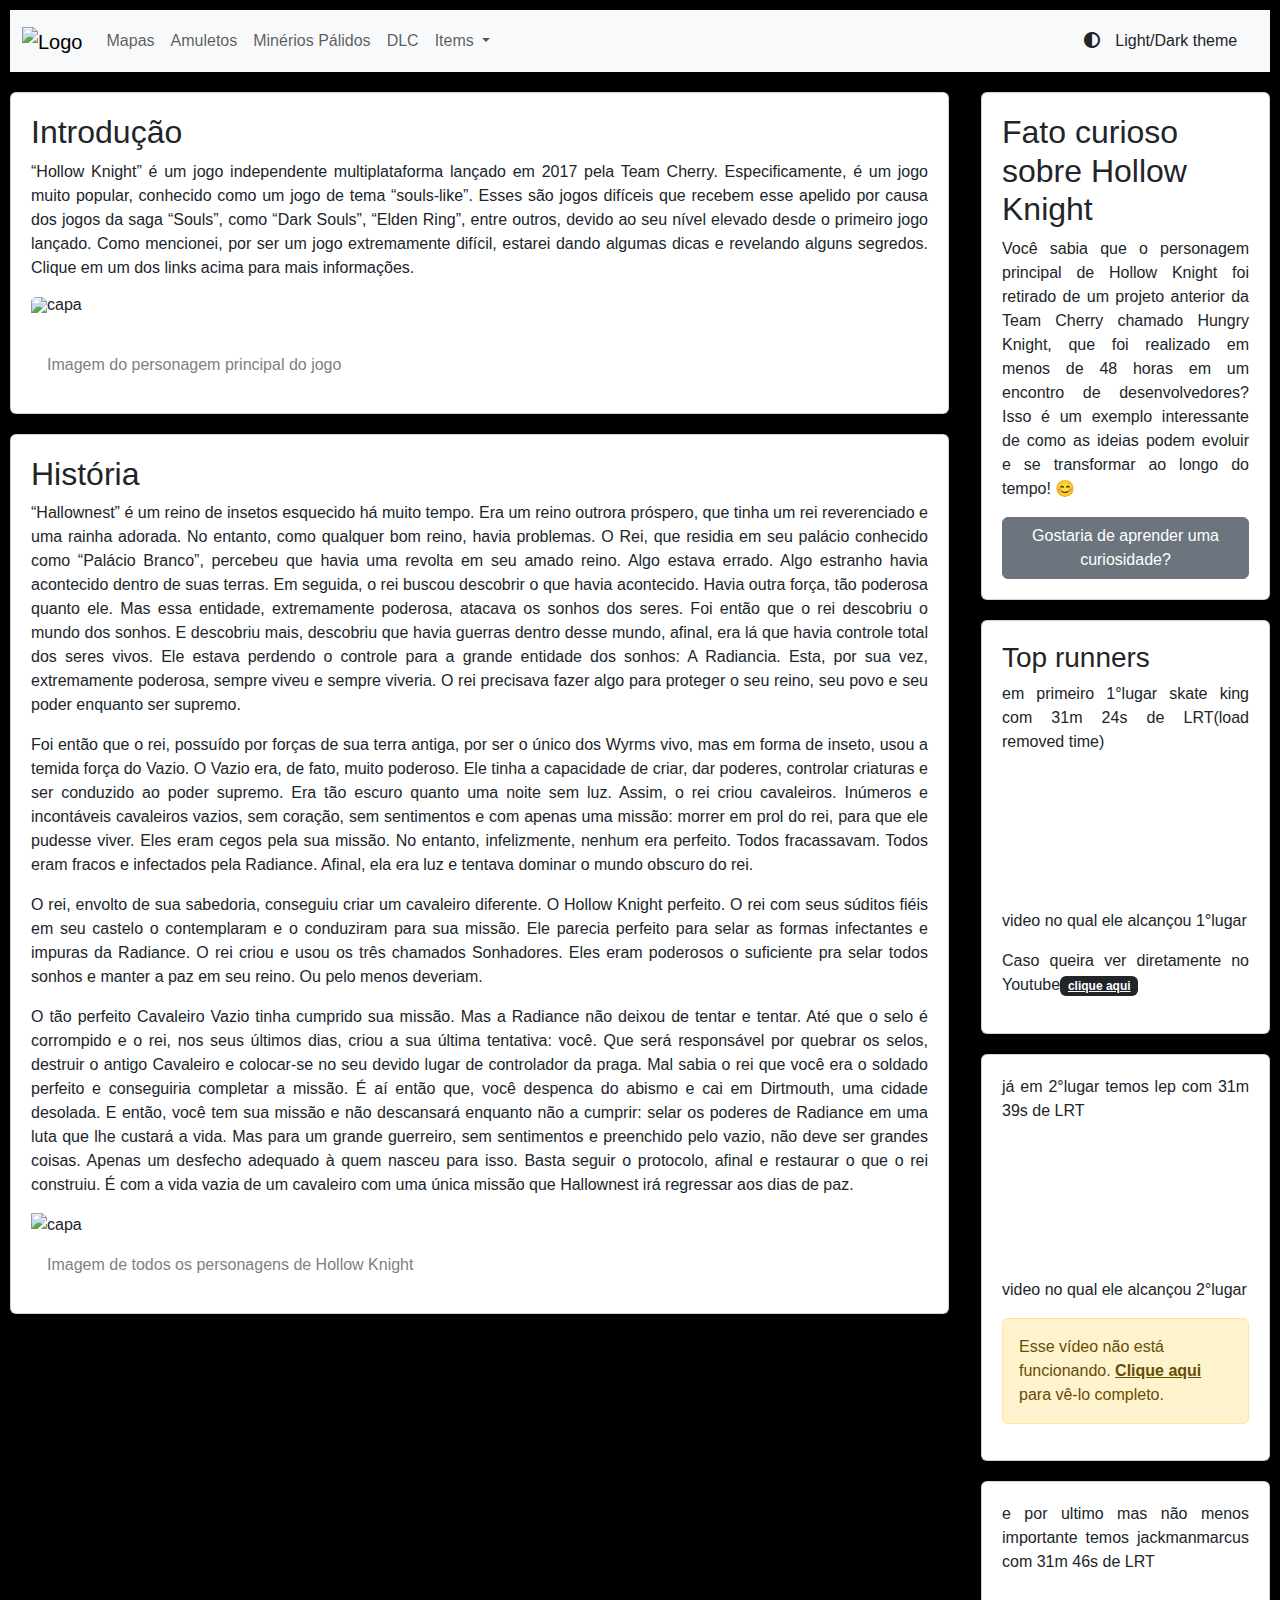
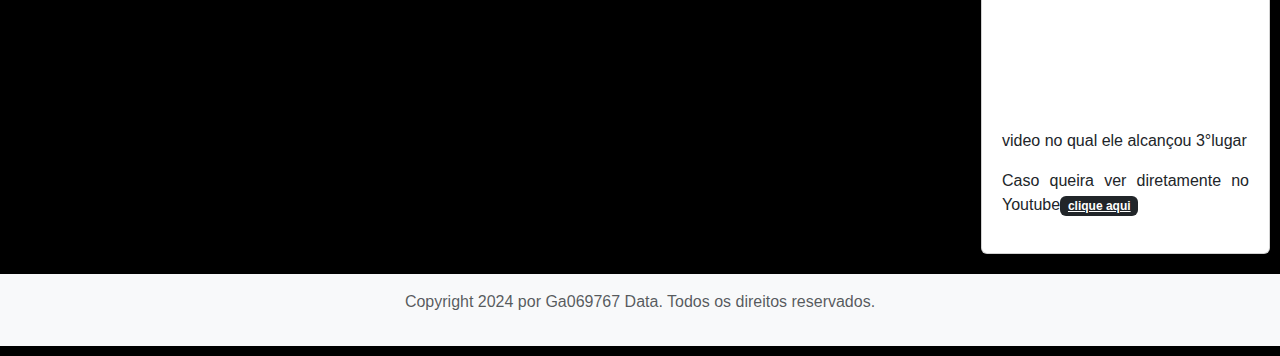
==== index.html @ 27e0faa7 "Add files via upload" ====
<!DOCTYPE html>
<html>
<head>
    <meta charset="UTF-8">
    <meta name="viewport" content="width=device-width, initial-scale=1.0">
    <title>Introdução e História</title>
    <meta name="author" content="Gabriel Henrique">
    <meta name="keywords" content="HTML, CSS, JavaScript">
    <link rel="stylesheet" href="css/bootstrap.min.css">
    <link rel="stylesheet" href="css/all.min.css">
    <link rel="stylesheet" href="css/css-site.css"> 
    <link rel="stylesheet" href="css/estilo.css">
    <link rel="icon" href="img/hollow(2).png">
</head>
<body>
    <nav class="navbar navbar-expand-lg bg-body-tertiary" id="myNavbar">
        <div class="container-fluid">
            <a class="navbar-brand" href="#">
                <img src="img/Hollow.svg" width="32" height="32" alt="Logo">
            </a>
            <button class="navbar-toggler" type="button" data-bs-toggle="collapse" data-bs-target="#navbarSupportedContent" aria-controls="navbarSupportedContent" aria-expanded="false" aria-label="Toggle navigation">
                <span class="navbar-toggler-icon"></span>
            </button>
            <div class="collapse navbar-collapse" id="navbarSupportedContent">
                <ul class="navbar-nav me-auto mb-2 mb-lg-0">
                    <li class="nav-item">
                        <a class="nav-link" aria-current="page" href="mapas.html">Mapas</a>
                    </li>
                    <li class="nav-item">
                        <a class="nav-link" href="amuletos.html">Amuletos</a>
                    </li>
                    <li class="nav-item">
                        <a class="nav-link" href="minerios-palidos.html">Minérios Pálidos</a>
                    </li>
                    <li class="nav-item">
                        <a class="nav-link" href="dlcs.html">DLC</a>
                    </li>
                    <li class="nav-item dropdown">
                        <a class="nav-link dropdown-toggle" href="#" role="button" data-bs-toggle="dropdown" aria-expanded="false">
                            Items
                        </a>
                        <ul class="dropdown-menu">
                            <li><a class="dropdown-item" href="ferrao.html">Ferrão</a></li>
                            <li><a class="dropdown-item" href="artes.html">Artes do Ferrão</a></li>
                            <li><hr class="dropdown-divider"></li>
                            <li><a class="dropdown-item" href="#">Something else here</a></li>
                        </ul>
                    </li>
                </ul>
                <span class="badge"><button type="button" class="btn" onclick="toggleTheme()" width="20" height="20"><i class="fa-solid fa-circle-half-stroke " style="padding-left: 5px; padding-right: 15px;"></i>Light/Dark theme</button></span>
            </div>
        </div>
    </nav>
    <div class="row">
        <div class="leftcolumn">
            <div class="card" id="mycard">
                <h2>Introdução</h2>
                <p class="Justify">“Hollow Knight” é um jogo independente multiplataforma lançado em 2017 pela Team Cherry. Especificamente, é um jogo muito popular, conhecido como um jogo de tema “souls-like”. Esses são jogos difíceis que recebem esse apelido por causa dos jogos da saga “Souls”, como “Dark Souls”, “Elden Ring”, entre outros, devido ao seu nível elevado desde o primeiro jogo lançado. Como mencionei, por ser um jogo extremamente difícil, estarei dando algumas dicas e revelando alguns segredos. Clique em um dos links acima para mais informações.</p>
                <figure class="figure">
                    <img src="img/capa.jpg" class="card-img-top figure-img img-fluid" alt="capa">
                </figure>
                <div class="card-body">
                    <p class="card-text Informação">Imagem do personagem principal do jogo</p>
                </div>
            </div>
            <div class="card" id="mycard">
                <h2>História</h2>
                <p class="Justify">“Hallownest” é um reino de insetos esquecido há muito tempo. Era um reino outrora próspero, que tinha um rei reverenciado e uma rainha adorada. No entanto, como qualquer bom reino, havia problemas. O Rei, que residia em seu palácio conhecido como “Palácio Branco”, percebeu que havia uma revolta em seu amado reino. Algo estava errado. Algo estranho havia acontecido dentro de suas terras. Em seguida, o rei buscou descobrir o que havia acontecido. Havia outra força, tão poderosa quanto ele. Mas essa entidade, extremamente poderosa, atacava os sonhos dos seres. Foi então que o rei descobriu o mundo dos sonhos. E descobriu mais, descobriu que havia guerras dentro desse mundo, afinal, era lá que havia controle total dos seres vivos. Ele estava perdendo o controle para a grande entidade dos sonhos: A Radiancia. Esta, por sua vez, extremamente poderosa, sempre viveu e sempre viveria. O rei precisava fazer algo para proteger o seu reino, seu povo e seu poder enquanto ser supremo.</p>

                <p class="Justify">Foi então que o rei, possuído por forças de sua terra antiga, por ser o único dos Wyrms vivo, mas em forma de inseto, usou a temida força do Vazio. O Vazio era, de fato, muito poderoso. Ele tinha a capacidade de criar, dar poderes, controlar criaturas e ser conduzido ao poder supremo. Era tão escuro quanto uma noite sem luz. Assim, o rei criou cavaleiros. Inúmeros e incontáveis cavaleiros vazios, sem coração, sem sentimentos e com apenas uma missão: morrer em prol do rei, para que ele pudesse viver. Eles eram cegos pela sua missão. No entanto, infelizmente, nenhum era perfeito. Todos fracassavam. Todos eram fracos e infectados pela Radiance. Afinal, ela era luz e tentava dominar o mundo obscuro do rei.</p>

                <p class="Justify">O rei, envolto de sua sabedoria, conseguiu criar um cavaleiro diferente. O Hollow Knight perfeito. O rei com seus súditos fiéis em seu castelo o contemplaram e o conduziram para sua missão. Ele parecia perfeito para selar as formas infectantes e impuras da Radiance. O rei criou e usou os três chamados Sonhadores. Eles eram poderosos o suficiente pra selar todos sonhos e manter a paz em seu reino. Ou pelo menos deveriam.</p>

                <p class="Justify">O tão perfeito Cavaleiro Vazio tinha cumprido sua missão. Mas a Radiance não deixou de tentar e tentar. Até que o selo é corrompido e o rei, nos seus últimos dias, criou a sua última tentativa: você. Que será responsável por quebrar os selos, destruir o antigo Cavaleiro e colocar-se no seu devido lugar de controlador da praga. Mal sabia o rei que você era o soldado perfeito e conseguiria completar a missão. É aí então que, você despenca do abismo e cai em Dirtmouth, uma cidade desolada. E então, você tem sua missão e não descansará enquanto não a cumprir: selar os poderes de Radiance em uma luta que lhe custará a vida. Mas para um grande guerreiro, sem sentimentos e preenchido pelo vazio, não deve ser grandes coisas. Apenas um desfecho adequado à quem nasceu para isso. Basta seguir o protocolo, afinal e restaurar o que o rei construiu. É com a vida vazia de um cavaleiro com uma única missão que Hallownest irá regressar aos dias de paz.</p>
                <img src="img/capa(2).jpg" class="img-fluid" alt="capa">
                <div class="card-body">
                    <p class="card-text Informação">Imagem de todos os personagens de Hollow Knight</p>
                </div>
            </div>
        </div>
        <div class="rightcolumn">
          <div class="card" id="mycard">
            <h2>Fato curioso sobre Hollow Knight</h2>
            <p class="Justify">Você sabia que o personagem principal de Hollow Knight foi retirado de um projeto anterior da Team Cherry chamado Hungry Knight,
            que foi realizado em menos de 48 horas em um encontro de desenvolvedores? Isso é um exemplo interessante de como as ideias podem 
            evoluir e se transformar ao longo do tempo! 😊</p>
            <div id="liveAlertPlaceholder"></div>
            <button type="button" class="btn btn-secondary" id="liveAlertBtn">Gostaria de aprender uma curiosidade?</button>
          </div>
          <div class="card" id="mycard">
            <h3>Top runners</h3>
            <p class="Justify">em primeiro 1°lugar skate king com 31m 24s de LRT(load removed time)</p>
            <div class="ratio ratio-16x9">
              <iframe src="https://www.youtube.com/embed/-rqbJHLa9fM?si=XmaqCAe8doHWdbGp" title="YouTube video player" frameborder="0" allow="accelerometer; autoplay; clipboard-write; encrypted-media; gyroscope; picture-in-picture; web-share" referrerpolicy="strict-origin-when-cross-origin" allowfullscreen></iframe>
            </div>
            <p class="Justify">video no qual ele alcançou 1°lugar</p>
            <p class="Justify">Caso queira ver diretamente no Youtube<a href="https://youtu.be/-rqbJHLa9fM" class="badge bg-dark" target="_blank">clique aqui</a></p>
          </div>
          <div class="card" id="mycard">
            <p class="Justify">já em 2°lugar temos lep com 31m 39s de LRT</p>
            <div class="ratio ratio-16x9">
              <iframe src="https://www.youtube.com/embed/l0-7DY13QqM" title="HK Any% NMG in 31:39 (Current PB)" frameborder="0" allow="accelerometer; autoplay; clipboard-write; encrypted-media; gyroscope; picture-in-picture; web-share" referrerpolicy="strict-origin-when-cross-origin" allowfullscreen></iframe>
            </div>
              <p class="Justify">video no qual ele alcançou 2°lugar</p>
              <div class="alert alert-warning" role="alert">
              Esse vídeo não está funcionando. <a href="https://youtu.be/-rqbJHLa9fM" class="alert-link">Clique aqui</a> para vê-lo completo.
            </div>
          </div>
          <div class="card" id="mycard">
            <p class="Justify">e por ultimo mas não menos importante temos jackmanmarcus com 31m 46s de LRT </p>
            <div class="ratio ratio-16x9">
              <iframe src="https://www.youtube.com/embed/5KSSwCc_Q6Y?si=lcpUgEOgu43Voa2v" title="YouTube video player" frameborder="0" allow="accelerometer; autoplay; clipboard-write; encrypted-media; gyroscope; picture-in-picture; web-share" referrerpolicy="strict-origin-when-cross-origin" allowfullscreen></iframe>
            </div>
            <p class="Justify">video no qual ele alcançou 3°lugar</p>
            <p class="Justify">Caso queira ver diretamente no Youtube<a href="https://youtu.be/5KSSwCc_Q6Y?si=4nlGekyNKxAzQIjF" class="badge bg-dark" target="_blank">clique aqui</a></p>
          </div>
        </div>
    <!-- Toast Notification -->
    <div class="toast-container position-fixed bottom-0 end-0 p-3">
        <div id="myToast" class="toast" role="alert" aria-live="assertive" aria-atomic="true">
            <div class="toast-header">
                <img src="img/hollow(2).png" class="rounded me-2" alt="Logo" width="20" height="20">
                <strong class="me-auto">Notificação</strong>
                <small>Agora</small>
                <button type="button" class="btn-close" data-bs-dismiss="toast" aria-label="Close"></button>
            </div>
            <div class="toast-body">
                Gostou da curiosidade?
            </div>
        </div>
    </div>

    <footer class="footer bg-light py-3">
        <div class="container">
            <p class="text-muted">Copyright 2024 por Ga069767 Data. Todos os direitos reservados.</p>
        </div>
    </footer>

    <script src="JS/bootstrap.bundle.min.js"></script>
    <script src="JS/all.min.js"></script>
    <script src="JS/h.js"></script> 
    <script>
    </script>
</body>
</html>
---- css/css-site.css ----
.img-hollow {
     width: 70%;
     max-width: 100%; /* Adiciona uma largura máxima para garantir responsividade */
     height: auto; /* Mantém a proporção da imagem ao redimensionar */
}

.Informação {
     color: grey;
}

.Justify {
     text-align: justify;
}

.table-img {
     display: block;
     margin: 0 auto;
}

.table-img-2 {
     display: block;
     margin: 0 auto;
   }

   /* Contêiner da tabela */
   .table-container {
     width: 100%;
     overflow: hidden;
   }

   .table {
     width: 100%;
     table-layout: fixed;
   }

   /* Estilo para as células da tabela */
   .table th, .table td {
     word-wrap: break-word;
     vertical-align: middle;
     text-align: center;
     padding: 10px;
   }

   /* Estilo para as descrições com separador */
   .desc {
     text-align: left;
   }

   .separator {
     margin-top: 10px;
     font-style: italic;
     color: #ccc;
   }
 

.table-img-3 {
     display: block;
     margin-left: 80px;
     margin-right: 80px;
}

td p {
     text-align: center;
}
.body-hollow {
max-width: 100%;
}
.transformar {
     transform: rotate(45deg);
}
.dark-mode {
     background-color: #333;
     color: #fff;
 }
 
 .dark-mode .card {
     background-color: #000;
     color: #fff;
 }
 
 .card.bg-light {
     background-color: #f8f9fa;
     color: #212529;
 }
 
 .card.bg-dark {
     background-color: #212529;
     color: #fff;
 }
 

.badge :hover{
     background-color: rgb(191, 191, 191);
}
.modal-header h5{
     color: #000000 !important;
}

.modal-body p{
     color: #000000;
}
---- css/estilo.css ----
* {
    box-sizing: border-box;
}

body {
    font-family: Arial;
    padding: 10px;
    background: #000000;
}

/* Header/Blog Title */
.header {
    padding: 30px;
    text-align: center;
    background: white;
}

    .header h1 {
        font-size: 50px;
    }

/* Style the top navigation bar */
.topnav {
    overflow: hidden;
    background-color: #333;
}

    /* Style the topnav links */
    .topnav a {
        float: left;
        display: block;
        color: #f2f2f2;
        text-align: center;
        padding: 14px 16px;
        text-decoration: none;
    }

        /* Change color on hover */
        .topnav a:hover {
            background-color: #ddd;
            color: black;
        }

/* Create two unequal columns that floats next to each other */
/* Left column */
.leftcolumn {
    float: left;
    width: 75%;
}

/* Right column */
.rightcolumn {
    float: left;
    width: 25%;
    padding-left: 20px;
}

/* Fake image */
.fakeimg {
    background-color: #aaa;
    width: 100%;
    padding: 20px;
}

/* Add a card effect for articles */
.card {
    background-color: white;
    padding: 20px;
    margin-top: 20px;
}

/* Clear floats after the columns */
.row::after {
    content: "";
    display: table;
    clear: both;
}

/* Footer */
.footer {
    padding: 20px;
    text-align: center;
    background: #ddd;
    margin-top: 20px;
}

/* Responsive layout - when the screen is less than 800px wide, make the two columns stack on top of each other instead of next to each other */
@media screen and (max-width: 800px) {
    .leftcolumn, .rightcolumn {
        width: 100%;
        padding: 0;
    }
}

/* Responsive layout - when the screen is less than 400px wide, make the navigation links stack on top of each other instead of next to each other */
@media screen and (max-width: 400px) {
    .topnav a {
        float: none;
        width: 100%;
    }
}
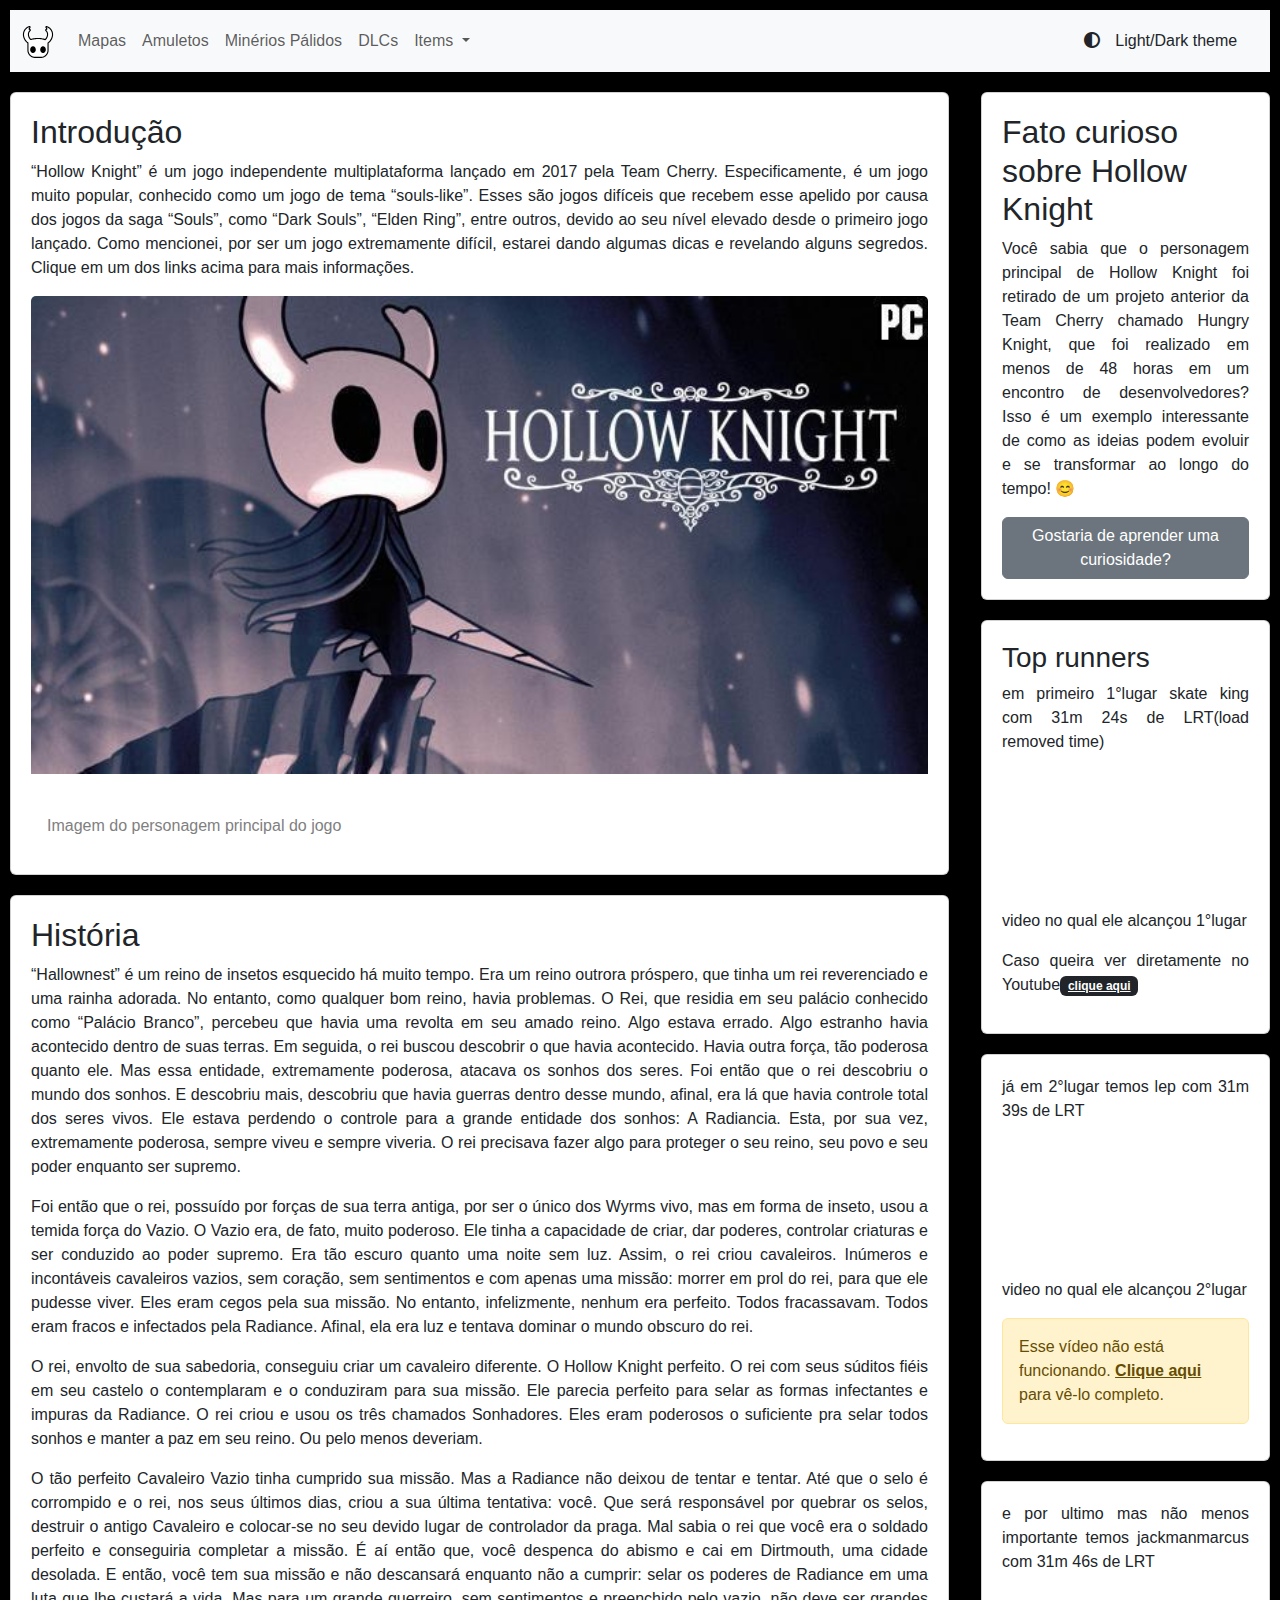
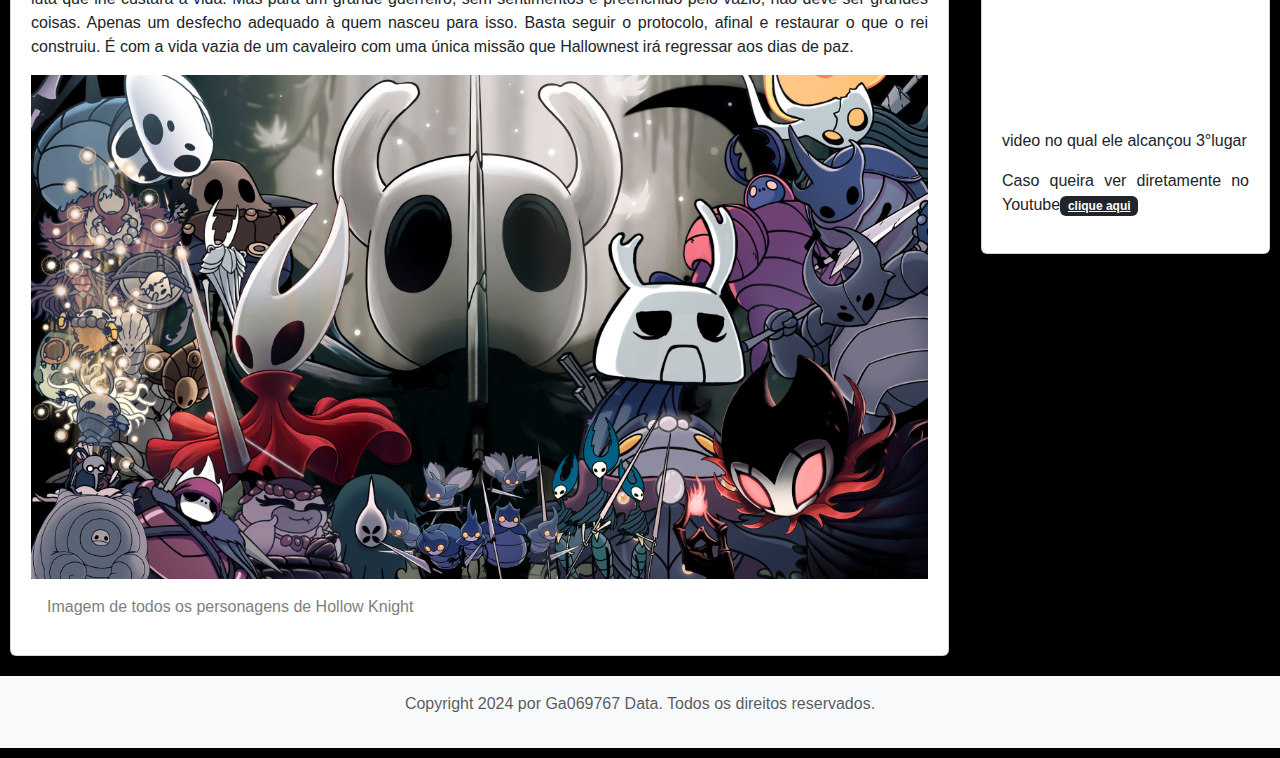
==== commit 67011294: "index.html" ====
--- a/index.html
+++ b/index.html
@@ -14,42 +14,42 @@
 </head>
 <body>
     <nav class="navbar navbar-expand-lg bg-body-tertiary" id="myNavbar">
-        <div class="container-fluid">
+          <div class="container-fluid">
             <a class="navbar-brand" href="#">
-                <img src="img/Hollow.svg" width="32" height="32" alt="Logo">
+              <img src="img/Hollow.svg" width="32" height="32">
             </a>
             <button class="navbar-toggler" type="button" data-bs-toggle="collapse" data-bs-target="#navbarSupportedContent" aria-controls="navbarSupportedContent" aria-expanded="false" aria-label="Toggle navigation">
-                <span class="navbar-toggler-icon"></span>
+              <span class="navbar-toggler-icon"></span>
             </button>
             <div class="collapse navbar-collapse" id="navbarSupportedContent">
-                <ul class="navbar-nav me-auto mb-2 mb-lg-0">
-                    <li class="nav-item">
-                        <a class="nav-link" aria-current="page" href="mapas.html">Mapas</a>
-                    </li>
-                    <li class="nav-item">
-                        <a class="nav-link" href="amuletos.html">Amuletos</a>
-                    </li>
-                    <li class="nav-item">
-                        <a class="nav-link" href="minerios-palidos.html">Minérios Pálidos</a>
-                    </li>
-                    <li class="nav-item">
-                        <a class="nav-link" href="dlcs.html">DLC</a>
-                    </li>
-                    <li class="nav-item dropdown">
-                        <a class="nav-link dropdown-toggle" href="#" role="button" data-bs-toggle="dropdown" aria-expanded="false">
-                            Items
-                        </a>
-                        <ul class="dropdown-menu">
-                            <li><a class="dropdown-item" href="ferrao.html">Ferrão</a></li>
-                            <li><a class="dropdown-item" href="artes.html">Artes do Ferrão</a></li>
-                            <li><hr class="dropdown-divider"></li>
-                            <li><a class="dropdown-item" href="#">Something else here</a></li>
-                        </ul>
-                    </li>
-                </ul>
-                <span class="badge"><button type="button" class="btn" onclick="toggleTheme()" width="20" height="20"><i class="fa-solid fa-circle-half-stroke " style="padding-left: 5px; padding-right: 15px;"></i>Light/Dark theme</button></span>
+              <ul class="navbar-nav me-auto mb-2 mb-lg-0">
+                <li class="nav-item">
+                  <a class="nav-link" aria-current="page" href="mapas.html">Mapas</a>
+                </li>
+                <li class="nav-item">
+                  <a class="nav-link" aria-current="page" href="Amuletos.html">Amuletos</a>
+                </li>
+                <li class="nav-item">
+                  <a class="nav-link" href="minerios-palidos.html">Minérios Pálidos</a>
+                </li>
+                <li class="nav-item">
+                  <a class="nav-link" href="dlcs.html">DLCs</a>
+                </li>
+                <li class="nav-item dropdown">
+                  <a class="nav-link dropdown-toggle" href="#" role="button" data-bs-toggle="dropdown" aria-expanded="false">
+                    Items
+                  </a>
+                  <ul class="dropdown-menu">
+                    <li><a class="dropdown-item" href="ferrao.html">Ferrão</a></li>
+                    <li><a class="dropdown-item" href="artes.html">Artes do Ferrão</a></li>
+                    <li><hr class="dropdown-divider"></li>
+                    <li><a class="dropdown-item" href="#">Something else here</a></li>
+                  </ul>
+                </li>
+              </ul>  
+              <span class="badge"><button type="button" class="btn" onclick="toggleTheme()" width="20" height="20"><i class="fa-solid fa-circle-half-stroke " style="padding-left: 5px; padding-right: 15px;"></i>Light/Dark theme</button></span>
             </div>
-        </div>
+          </div>
     </nav>
     <div class="row">
         <div class="leftcolumn">
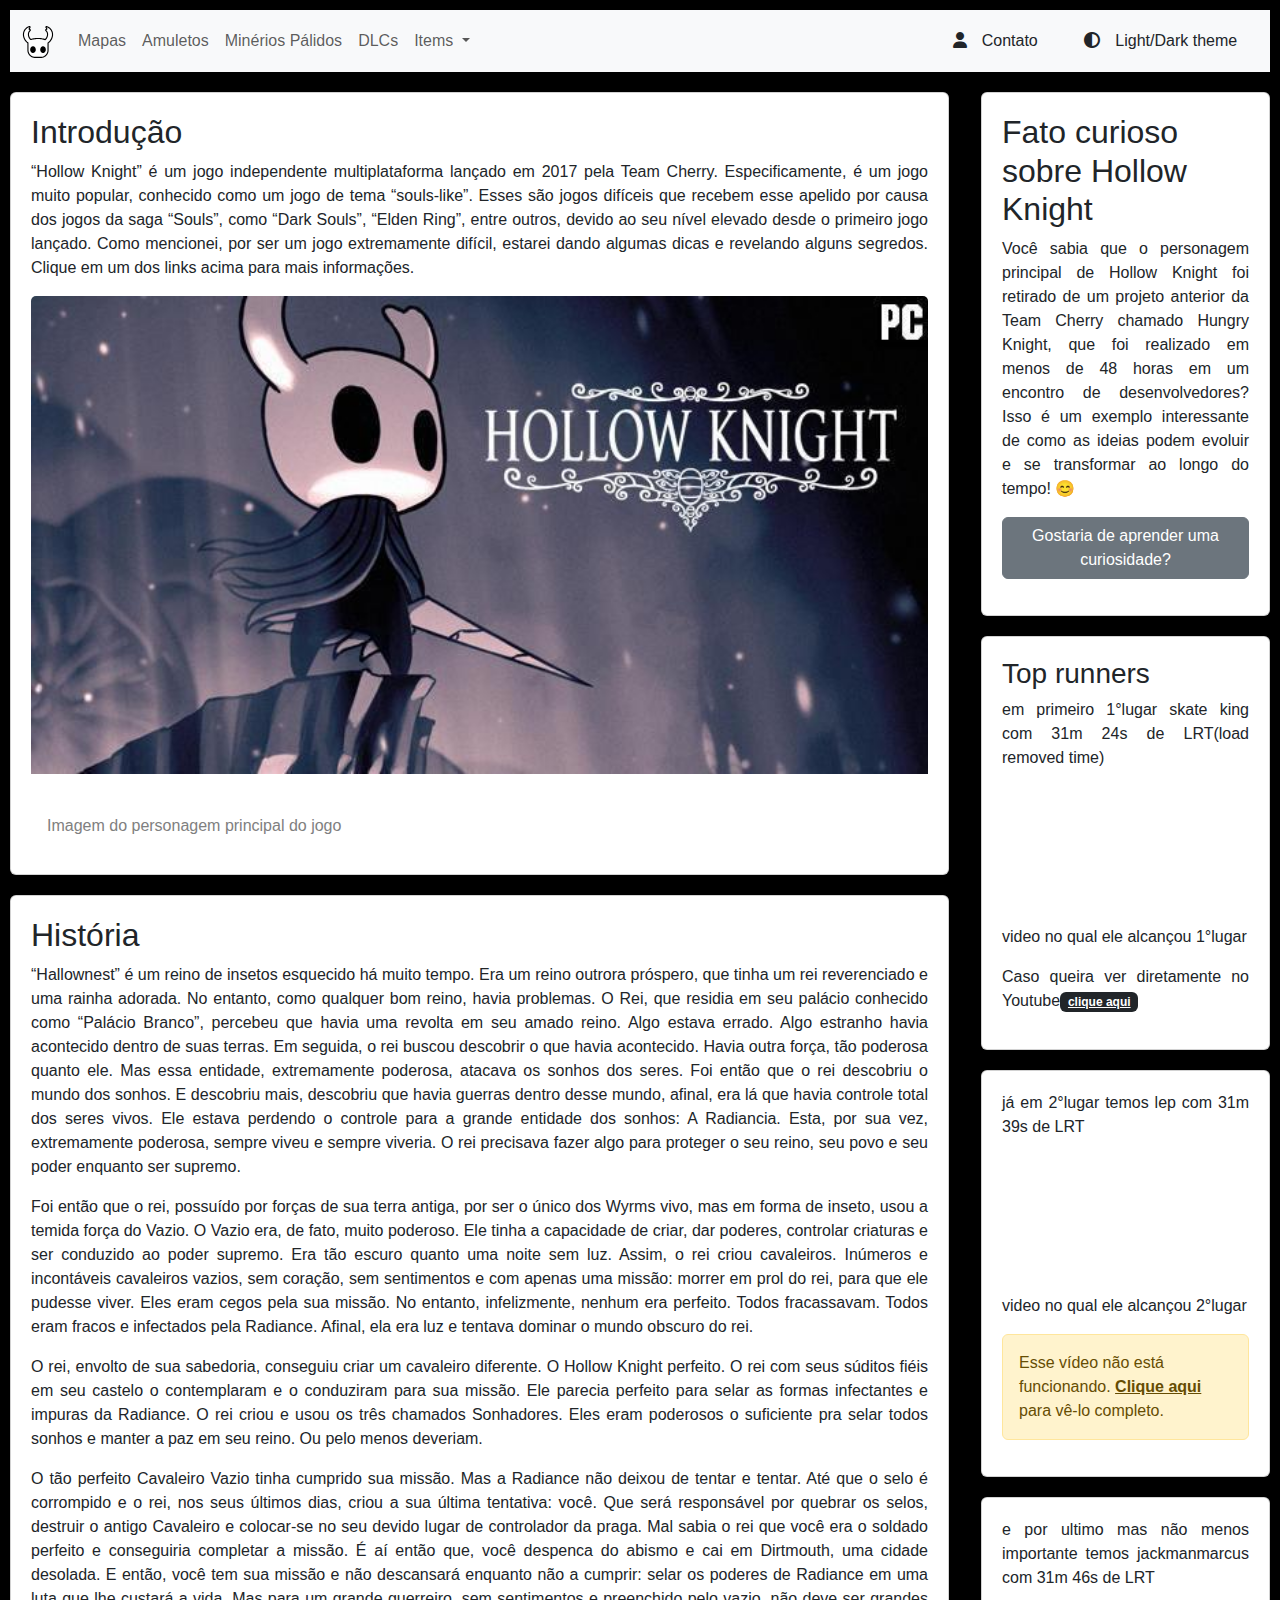
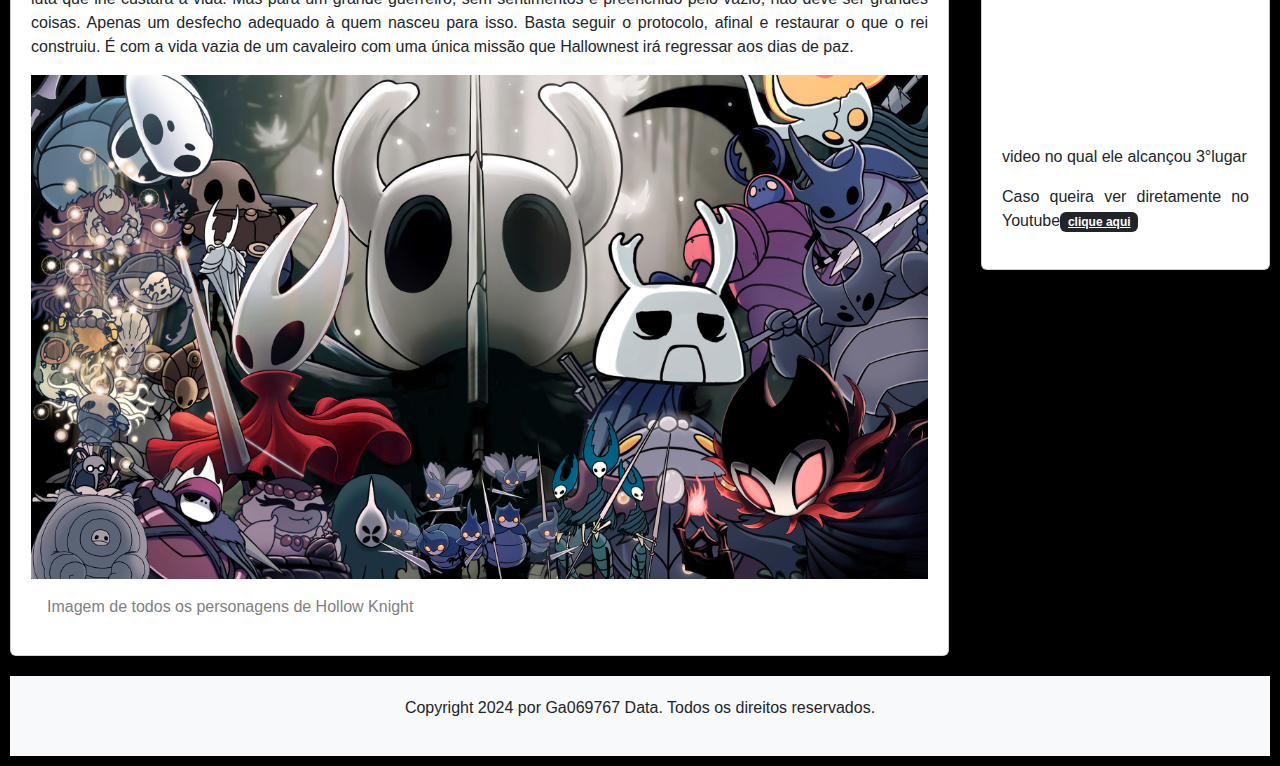
==== commit 0ecd6061: "index.html" ====
--- a/index.html
+++ b/index.html
@@ -1,145 +1,152 @@
 <!DOCTYPE html>
 <html>
-<head>
-    <meta charset="UTF-8">
-    <meta name="viewport" content="width=device-width, initial-scale=1.0">
-    <title>Introdução e História</title>
-    <meta name="author" content="Gabriel Henrique">
-    <meta name="keywords" content="HTML, CSS, JavaScript">
-    <link rel="stylesheet" href="css/bootstrap.min.css">
-    <link rel="stylesheet" href="css/all.min.css">
-    <link rel="stylesheet" href="css/css-site.css"> 
-    <link rel="stylesheet" href="css/estilo.css">
-    <link rel="icon" href="img/hollow(2).png">
-</head>
-<body>
-    <nav class="navbar navbar-expand-lg bg-body-tertiary" id="myNavbar">
-          <div class="container-fluid">
-            <a class="navbar-brand" href="#">
-              <img src="img/Hollow.svg" width="32" height="32">
+    <head>
+        <meta charset="UTF-8">
+        <meta name="viewport" content="width=device-width, initial-scale=1.0">
+        <title>Introdução e História</title>
+        <meta name="author" content="Gabriel Henrique">
+        <meta name="keywords" content="HTML, CSS, JavaScript">
+        <link rel="stylesheet" href="css/bootstrap.min.css">
+        <link rel="stylesheet" href="css/all.min.css">
+        <link rel="stylesheet" href="css/css-site.css"> 
+        <link rel="stylesheet" href="css/estilo.css">
+        <link rel="icon" href="img/hollow(2).png">
+    </head>
+    <body>
+        <nav class="navbar navbar-expand-lg bg-body-tertiary" id="myNavbar">
+            <div class="container-fluid">
+            <a class="navbar-brand" href="index.html">
+                <img src="img/Hollow.svg" width="32" height="32">
             </a>
             <button class="navbar-toggler" type="button" data-bs-toggle="collapse" data-bs-target="#navbarSupportedContent" aria-controls="navbarSupportedContent" aria-expanded="false" aria-label="Toggle navigation">
-              <span class="navbar-toggler-icon"></span>
+                <span class="navbar-toggler-icon"></span>
             </button>
             <div class="collapse navbar-collapse" id="navbarSupportedContent">
-              <ul class="navbar-nav me-auto mb-2 mb-lg-0">
+                <ul class="navbar-nav me-auto mb-2 mb-lg-0">
                 <li class="nav-item">
-                  <a class="nav-link" aria-current="page" href="mapas.html">Mapas</a>
+                    <a class="nav-link" aria-current="page" href="mapas.html">Mapas</a>
                 </li>
                 <li class="nav-item">
-                  <a class="nav-link" aria-current="page" href="Amuletos.html">Amuletos</a>
+                    <a class="nav-link" aria-current="page" href="Amuletos.html">Amuletos</a>
                 </li>
                 <li class="nav-item">
-                  <a class="nav-link" href="minerios-palidos.html">Minérios Pálidos</a>
+                    <a class="nav-link" href="minerios-palidos.html">Minérios Pálidos</a>
                 </li>
                 <li class="nav-item">
-                  <a class="nav-link" href="dlcs.html">DLCs</a>
+                    <a class="nav-link" href="dlcs.html">DLCs</a>
                 </li>
                 <li class="nav-item dropdown">
-                  <a class="nav-link dropdown-toggle" href="#" role="button" data-bs-toggle="dropdown" aria-expanded="false">
+                    <a class="nav-link dropdown-toggle" href="#" role="button" data-bs-toggle="dropdown" aria-expanded="false">
                     Items
-                  </a>
-                  <ul class="dropdown-menu">
+                    </a>
+                    <ul class="dropdown-menu">
                     <li><a class="dropdown-item" href="ferrao.html">Ferrão</a></li>
                     <li><a class="dropdown-item" href="artes.html">Artes do Ferrão</a></li>
-                    <li><hr class="dropdown-divider"></li>
-                    <li><a class="dropdown-item" href="#">Something else here</a></li>
-                  </ul>
+                    <li><a class="dropdown-item" href="magias.html">Magias</a></li>
+                    <li><a class="dropdown-item" href="vida_alma.html">Vida e Alma</a></li>
+                </ul>
                 </li>
-              </ul>  
-              <span class="badge"><button type="button" class="btn" onclick="toggleTheme()" width="20" height="20"><i class="fa-solid fa-circle-half-stroke " style="padding-left: 5px; padding-right: 15px;"></i>Light/Dark theme</button></span>
+                </ul>
+                <a href="contato.html"><span class="badge"><button type="button" class="btn" width="20" height="20"><i class="fa-solid fa-user" style="padding-left: 5px; padding-right: 15px;"></i>Contato</button></span></a>
+                <span class="badge"><button type="button" class="btn" onclick="toggleTheme()" width="20" height="20"><i class="fa-solid fa-circle-half-stroke" style="padding-left: 5px; padding-right: 15px;"></i>Light/Dark theme</button></span>
             </div>
-          </div>
-    </nav>
-    <div class="row">
-        <div class="leftcolumn">
+            </div>
+        </nav>
+        <div class="row">
+            <div class="leftcolumn">
+                <div class="card" id="mycard">
+                    <h2>Introdução</h2>
+                    <p class="Justify">“Hollow Knight” é um jogo independente multiplataforma lançado em 2017 pela Team Cherry. Especificamente, é um jogo muito popular, conhecido como um jogo de tema “souls-like”. Esses são jogos difíceis que recebem esse apelido por causa dos jogos da saga “Souls”, como “Dark Souls”, “Elden Ring”, entre outros, devido ao seu nível elevado desde o primeiro jogo lançado. Como mencionei, por ser um jogo extremamente difícil, estarei dando algumas dicas e revelando alguns segredos. Clique em um dos links acima para mais informações.</p>
+                    <figure class="figure">
+                        <img src="img/capa.jpg" class="card-img-top figure-img img-fluid" alt="capa">
+                    </figure>
+                    <div class="card-body">
+                        <p class="card-text Informação">Imagem do personagem principal do jogo</p>
+                    </div>
+                </div>
+                <div class="card" id="mycard">
+                    <h2>História</h2>
+                    <p class="Justify">“Hallownest” é um reino de insetos esquecido há muito tempo. Era um reino outrora próspero, que tinha um rei reverenciado e uma rainha adorada. No entanto, como qualquer bom reino, havia problemas. O Rei, que residia em seu palácio conhecido como “Palácio Branco”, percebeu que havia uma revolta em seu amado reino. Algo estava errado. Algo estranho havia acontecido dentro de suas terras. Em seguida, o rei buscou descobrir o que havia acontecido. Havia outra força, tão poderosa quanto ele. Mas essa entidade, extremamente poderosa, atacava os sonhos dos seres. Foi então que o rei descobriu o mundo dos sonhos. E descobriu mais, descobriu que havia guerras dentro desse mundo, afinal, era lá que havia controle total dos seres vivos. Ele estava perdendo o controle para a grande entidade dos sonhos: A Radiancia. Esta, por sua vez, extremamente poderosa, sempre viveu e sempre viveria. O rei precisava fazer algo para proteger o seu reino, seu povo e seu poder enquanto ser supremo.</p>
+
+                    <p class="Justify">Foi então que o rei, possuído por forças de sua terra antiga, por ser o único dos Wyrms vivo, mas em forma de inseto, usou a temida força do Vazio. O Vazio era, de fato, muito poderoso. Ele tinha a capacidade de criar, dar poderes, controlar criaturas e ser conduzido ao poder supremo. Era tão escuro quanto uma noite sem luz. Assim, o rei criou cavaleiros. Inúmeros e incontáveis cavaleiros vazios, sem coração, sem sentimentos e com apenas uma missão: morrer em prol do rei, para que ele pudesse viver. Eles eram cegos pela sua missão. No entanto, infelizmente, nenhum era perfeito. Todos fracassavam. Todos eram fracos e infectados pela Radiance. Afinal, ela era luz e tentava dominar o mundo obscuro do rei.</p>
+
+                    <p class="Justify">O rei, envolto de sua sabedoria, conseguiu criar um cavaleiro diferente. O Hollow Knight perfeito. O rei com seus súditos fiéis em seu castelo o contemplaram e o conduziram para sua missão. Ele parecia perfeito para selar as formas infectantes e impuras da Radiance. O rei criou e usou os três chamados Sonhadores. Eles eram poderosos o suficiente pra selar todos sonhos e manter a paz em seu reino. Ou pelo menos deveriam.</p>
+
+                    <p class="Justify">O tão perfeito Cavaleiro Vazio tinha cumprido sua missão. Mas a Radiance não deixou de tentar e tentar. Até que o selo é corrompido e o rei, nos seus últimos dias, criou a sua última tentativa: você. Que será responsável por quebrar os selos, destruir o antigo Cavaleiro e colocar-se no seu devido lugar de controlador da praga. Mal sabia o rei que você era o soldado perfeito e conseguiria completar a missão. É aí então que, você despenca do abismo e cai em Dirtmouth, uma cidade desolada. E então, você tem sua missão e não descansará enquanto não a cumprir: selar os poderes de Radiance em uma luta que lhe custará a vida. Mas para um grande guerreiro, sem sentimentos e preenchido pelo vazio, não deve ser grandes coisas. Apenas um desfecho adequado à quem nasceu para isso. Basta seguir o protocolo, afinal e restaurar o que o rei construiu. É com a vida vazia de um cavaleiro com uma única missão que Hallownest irá regressar aos dias de paz.</p>
+                    <img src="img/capa(2).jpg" class="img-fluid" alt="capa">
+                    <div class="card-body">
+                        <p class="card-text Informação">Imagem de todos os personagens de Hollow Knight</p>
+                    </div>
+                </div>
+            </div>
+            <div class="rightcolumn">
             <div class="card" id="mycard">
-                <h2>Introdução</h2>
-                <p class="Justify">“Hollow Knight” é um jogo independente multiplataforma lançado em 2017 pela Team Cherry. Especificamente, é um jogo muito popular, conhecido como um jogo de tema “souls-like”. Esses são jogos difíceis que recebem esse apelido por causa dos jogos da saga “Souls”, como “Dark Souls”, “Elden Ring”, entre outros, devido ao seu nível elevado desde o primeiro jogo lançado. Como mencionei, por ser um jogo extremamente difícil, estarei dando algumas dicas e revelando alguns segredos. Clique em um dos links acima para mais informações.</p>
-                <figure class="figure">
-                    <img src="img/capa.jpg" class="card-img-top figure-img img-fluid" alt="capa">
-                </figure>
-                <div class="card-body">
-                    <p class="card-text Informação">Imagem do personagem principal do jogo</p>
+                <h2>Fato curioso sobre Hollow Knight</h2>
+                <p class="Justify">Você sabia que o personagem principal de Hollow Knight foi retirado de um projeto anterior da Team Cherry chamado Hungry Knight,
+                que foi realizado em menos de 48 horas em um encontro de desenvolvedores? Isso é um exemplo interessante de como as ideias podem 
+                evoluir e se transformar ao longo do tempo! 😊</p>
+                <p class="d-inline-flex gap-1">
+                    <button class="btn btn-secondary" data-bs-toggle="collapse" href="#collapseExample" role="button" aria-expanded="false" aria-controls="collapseExample" id="liveAlertBtn">
+                      Gostaria de aprender uma curiosidade?
+                    </button>
+                  </p>
+                  <div class="collapse" id="collapseExample">
+                    <p class="Justify">
+                    No desenvolvimento de Hollow Knight, as inspirações da Team Cherry foram jogos como zelda II,Super metroid e Castlevania: Aria of Sorrow, e você 
+                    tambem sabia que O modelo de movimento em Hollow Knight veio das séries Mega Man e Mega Man X.
+                    </p>
+                  </div>
+            </div>
+            <div class="card" id="mycard">
+                <h3>Top runners</h3>
+                <p class="Justify">em primeiro 1°lugar skate king com 31m 24s de LRT(load removed time)</p>
+                <div class="ratio ratio-16x9">
+                <iframe src="https://www.youtube.com/embed/-rqbJHLa9fM?si=XmaqCAe8doHWdbGp" title="YouTube video player" frameborder="0" allow="accelerometer; autoplay; clipboard-write; encrypted-media; gyroscope; picture-in-picture; web-share" referrerpolicy="strict-origin-when-cross-origin" allowfullscreen></iframe>
+                </div>
+                <p class="Justify">video no qual ele alcançou 1°lugar</p>
+                <p class="Justify">Caso queira ver diretamente no Youtube<a href="https://youtu.be/-rqbJHLa9fM" class="badge bg-dark" target="_blank">clique aqui</a></p>
+            </div>
+            <div class="card" id="mycard">
+                <p class="Justify">já em 2°lugar temos lep com 31m 39s de LRT</p>
+                <div class="ratio ratio-16x9">
+                <iframe src="https://www.youtube.com/embed/l0-7DY13QqM" title="HK Any% NMG in 31:39 (Current PB)" frameborder="0" allow="accelerometer; autoplay; clipboard-write; encrypted-media; gyroscope; picture-in-picture; web-share" referrerpolicy="strict-origin-when-cross-origin" allowfullscreen></iframe>
+                </div>
+                <p class="Justify">video no qual ele alcançou 2°lugar</p>
+                <div class="alert alert-warning" role="alert">
+                Esse vídeo não está funcionando. <a href="https://youtu.be/-rqbJHLa9fM" class="alert-link">Clique aqui</a> para vê-lo completo.
                 </div>
             </div>
             <div class="card" id="mycard">
-                <h2>História</h2>
-                <p class="Justify">“Hallownest” é um reino de insetos esquecido há muito tempo. Era um reino outrora próspero, que tinha um rei reverenciado e uma rainha adorada. No entanto, como qualquer bom reino, havia problemas. O Rei, que residia em seu palácio conhecido como “Palácio Branco”, percebeu que havia uma revolta em seu amado reino. Algo estava errado. Algo estranho havia acontecido dentro de suas terras. Em seguida, o rei buscou descobrir o que havia acontecido. Havia outra força, tão poderosa quanto ele. Mas essa entidade, extremamente poderosa, atacava os sonhos dos seres. Foi então que o rei descobriu o mundo dos sonhos. E descobriu mais, descobriu que havia guerras dentro desse mundo, afinal, era lá que havia controle total dos seres vivos. Ele estava perdendo o controle para a grande entidade dos sonhos: A Radiancia. Esta, por sua vez, extremamente poderosa, sempre viveu e sempre viveria. O rei precisava fazer algo para proteger o seu reino, seu povo e seu poder enquanto ser supremo.</p>
-
-                <p class="Justify">Foi então que o rei, possuído por forças de sua terra antiga, por ser o único dos Wyrms vivo, mas em forma de inseto, usou a temida força do Vazio. O Vazio era, de fato, muito poderoso. Ele tinha a capacidade de criar, dar poderes, controlar criaturas e ser conduzido ao poder supremo. Era tão escuro quanto uma noite sem luz. Assim, o rei criou cavaleiros. Inúmeros e incontáveis cavaleiros vazios, sem coração, sem sentimentos e com apenas uma missão: morrer em prol do rei, para que ele pudesse viver. Eles eram cegos pela sua missão. No entanto, infelizmente, nenhum era perfeito. Todos fracassavam. Todos eram fracos e infectados pela Radiance. Afinal, ela era luz e tentava dominar o mundo obscuro do rei.</p>
-
-                <p class="Justify">O rei, envolto de sua sabedoria, conseguiu criar um cavaleiro diferente. O Hollow Knight perfeito. O rei com seus súditos fiéis em seu castelo o contemplaram e o conduziram para sua missão. Ele parecia perfeito para selar as formas infectantes e impuras da Radiance. O rei criou e usou os três chamados Sonhadores. Eles eram poderosos o suficiente pra selar todos sonhos e manter a paz em seu reino. Ou pelo menos deveriam.</p>
-
-                <p class="Justify">O tão perfeito Cavaleiro Vazio tinha cumprido sua missão. Mas a Radiance não deixou de tentar e tentar. Até que o selo é corrompido e o rei, nos seus últimos dias, criou a sua última tentativa: você. Que será responsável por quebrar os selos, destruir o antigo Cavaleiro e colocar-se no seu devido lugar de controlador da praga. Mal sabia o rei que você era o soldado perfeito e conseguiria completar a missão. É aí então que, você despenca do abismo e cai em Dirtmouth, uma cidade desolada. E então, você tem sua missão e não descansará enquanto não a cumprir: selar os poderes de Radiance em uma luta que lhe custará a vida. Mas para um grande guerreiro, sem sentimentos e preenchido pelo vazio, não deve ser grandes coisas. Apenas um desfecho adequado à quem nasceu para isso. Basta seguir o protocolo, afinal e restaurar o que o rei construiu. É com a vida vazia de um cavaleiro com uma única missão que Hallownest irá regressar aos dias de paz.</p>
-                <img src="img/capa(2).jpg" class="img-fluid" alt="capa">
-                <div class="card-body">
-                    <p class="card-text Informação">Imagem de todos os personagens de Hollow Knight</p>
+                <p class="Justify">e por ultimo mas não menos importante temos jackmanmarcus com 31m 46s de LRT </p>
+                <div class="ratio ratio-16x9">
+                <iframe src="https://www.youtube.com/embed/5KSSwCc_Q6Y?si=lcpUgEOgu43Voa2v" title="YouTube video player" frameborder="0" allow="accelerometer; autoplay; clipboard-write; encrypted-media; gyroscope; picture-in-picture; web-share" referrerpolicy="strict-origin-when-cross-origin" allowfullscreen></iframe>
+                </div>
+                <p class="Justify">video no qual ele alcançou 3°lugar</p>
+                <p class="Justify">Caso queira ver diretamente no Youtube<a href="https://youtu.be/5KSSwCc_Q6Y?si=4nlGekyNKxAzQIjF" class="badge bg-dark" target="_blank">clique aqui</a></p>
+            </div>
+            </div>
+        </div>
+        <!-- Toast Notification -->
+        <div class="toast-container position-fixed bottom-0 end-0 p-3">
+            <div id="myToast" class="toast" role="alert" aria-live="assertive" aria-atomic="true">
+                <div class="toast-header">
+                    <img src="img/hollow(2).png" class="rounded me-2" alt="Logo" width="20" height="20">
+                    <strong class="me-auto">Notificação</strong>
+                    <small>Agora</small>
+                    <button type="button" class="btn-close" data-bs-dismiss="toast" aria-label="Close"></button>
+                </div>
+                <div class="toast-body">
+                    Gostou da curiosidade?
                 </div>
             </div>
         </div>
-        <div class="rightcolumn">
-          <div class="card" id="mycard">
-            <h2>Fato curioso sobre Hollow Knight</h2>
-            <p class="Justify">Você sabia que o personagem principal de Hollow Knight foi retirado de um projeto anterior da Team Cherry chamado Hungry Knight,
-            que foi realizado em menos de 48 horas em um encontro de desenvolvedores? Isso é um exemplo interessante de como as ideias podem 
-            evoluir e se transformar ao longo do tempo! 😊</p>
-            <div id="liveAlertPlaceholder"></div>
-            <button type="button" class="btn btn-secondary" id="liveAlertBtn">Gostaria de aprender uma curiosidade?</button>
-          </div>
-          <div class="card" id="mycard">
-            <h3>Top runners</h3>
-            <p class="Justify">em primeiro 1°lugar skate king com 31m 24s de LRT(load removed time)</p>
-            <div class="ratio ratio-16x9">
-              <iframe src="https://www.youtube.com/embed/-rqbJHLa9fM?si=XmaqCAe8doHWdbGp" title="YouTube video player" frameborder="0" allow="accelerometer; autoplay; clipboard-write; encrypted-media; gyroscope; picture-in-picture; web-share" referrerpolicy="strict-origin-when-cross-origin" allowfullscreen></iframe>
-            </div>
-            <p class="Justify">video no qual ele alcançou 1°lugar</p>
-            <p class="Justify">Caso queira ver diretamente no Youtube<a href="https://youtu.be/-rqbJHLa9fM" class="badge bg-dark" target="_blank">clique aqui</a></p>
-          </div>
-          <div class="card" id="mycard">
-            <p class="Justify">já em 2°lugar temos lep com 31m 39s de LRT</p>
-            <div class="ratio ratio-16x9">
-              <iframe src="https://www.youtube.com/embed/l0-7DY13QqM" title="HK Any% NMG in 31:39 (Current PB)" frameborder="0" allow="accelerometer; autoplay; clipboard-write; encrypted-media; gyroscope; picture-in-picture; web-share" referrerpolicy="strict-origin-when-cross-origin" allowfullscreen></iframe>
-            </div>
-              <p class="Justify">video no qual ele alcançou 2°lugar</p>
-              <div class="alert alert-warning" role="alert">
-              Esse vídeo não está funcionando. <a href="https://youtu.be/-rqbJHLa9fM" class="alert-link">Clique aqui</a> para vê-lo completo.
-            </div>
-          </div>
-          <div class="card" id="mycard">
-            <p class="Justify">e por ultimo mas não menos importante temos jackmanmarcus com 31m 46s de LRT </p>
-            <div class="ratio ratio-16x9">
-              <iframe src="https://www.youtube.com/embed/5KSSwCc_Q6Y?si=lcpUgEOgu43Voa2v" title="YouTube video player" frameborder="0" allow="accelerometer; autoplay; clipboard-write; encrypted-media; gyroscope; picture-in-picture; web-share" referrerpolicy="strict-origin-when-cross-origin" allowfullscreen></iframe>
-            </div>
-            <p class="Justify">video no qual ele alcançou 3°lugar</p>
-            <p class="Justify">Caso queira ver diretamente no Youtube<a href="https://youtu.be/5KSSwCc_Q6Y?si=4nlGekyNKxAzQIjF" class="badge bg-dark" target="_blank">clique aqui</a></p>
-          </div>
-        </div>
-    <!-- Toast Notification -->
-    <div class="toast-container position-fixed bottom-0 end-0 p-3">
-        <div id="myToast" class="toast" role="alert" aria-live="assertive" aria-atomic="true">
-            <div class="toast-header">
-                <img src="img/hollow(2).png" class="rounded me-2" alt="Logo" width="20" height="20">
-                <strong class="me-auto">Notificação</strong>
-                <small>Agora</small>
-                <button type="button" class="btn-close" data-bs-dismiss="toast" aria-label="Close"></button>
-            </div>
-            <div class="toast-body">
-                Gostou da curiosidade?
-            </div>
-        </div>
-    </div>
 
-    <footer class="footer bg-light py-3">
-        <div class="container">
-            <p class="text-muted">Copyright 2024 por Ga069767 Data. Todos os direitos reservados.</p>
-        </div>
-    </footer>
+        <footer class="footer bg-light">
+            <p>Copyright 2024 por Ga069767 Data. Todos os direitos reservados.</p>
+        </footer>
 
-    <script src="JS/bootstrap.bundle.min.js"></script>
-    <script src="JS/all.min.js"></script>
-    <script src="JS/h.js"></script> 
-    <script>
-    </script>
-</body>
+        <script src="JS/bootstrap.bundle.min.js"></script>
+        <script src="JS/all.min.js"></script>
+        <script src="JS/h.js"></script> 
+    </body>
 </html>
